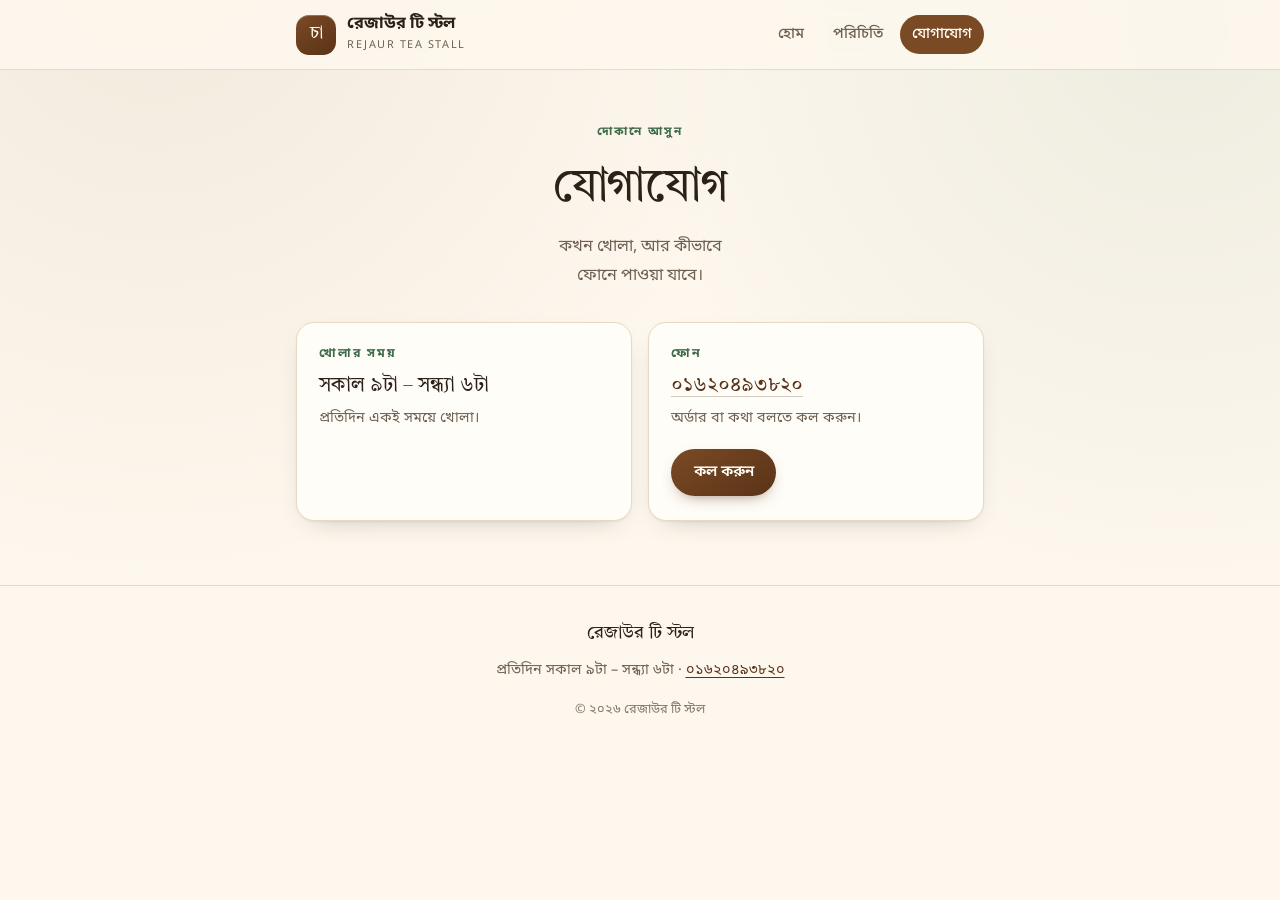
==== contact.html @ a5dca0b5 "Add tea shop site: menu, about, contact" ====
<!DOCTYPE html>
<html lang="bn">
<head>
  <meta charset="utf-8">
  <meta name="viewport" content="width=device-width, initial-scale=1">
  <title>যোগাযোগ — রেজাউর টি স্টল</title>
  <meta name="description" content="রেজাউর টি স্টলের খোলার সময় ও ফোন নম্বর। প্রতিদিন সকাল ৯টা থেকে সন্ধ্যা ৬টা।">
  <meta name="theme-color" content="#fdf7ed">
  <link rel="preconnect" href="https://fonts.googleapis.com">
  <link rel="preconnect" href="https://fonts.gstatic.com" crossorigin>
  <link href="https://fonts.googleapis.com/css2?family=Noto+Sans+Bengali:wght@400;500;700&family=Tiro+Bangla&display=swap" rel="stylesheet">
  <link rel="stylesheet" href="styles.css">
</head>
<body>
  <a class="skip-link" href="#main">মূল অংশে যান</a>

  <header class="site-header">
    <div class="wrap header-inner">
      <a class="brand" href="index.html">
        <span class="brand-mark" aria-hidden="true">চা</span>
        <span class="brand-text">
          <span class="brand-name">রেজাউর টি স্টল</span>
          <span class="brand-sub">Rejaur Tea Stall</span>
        </span>
      </a>

      <nav class="site-nav" aria-label="প্রধান মেনু">
        <ul>
          <li><a href="index.html">হোম</a></li>
          <li><a href="about.html">পরিচিতি</a></li>
          <li><a href="contact.html" aria-current="page">যোগাযোগ</a></li>
        </ul>
      </nav>
    </div>
  </header>

  <main id="main">
    <section class="page-head wrap">
      <p class="eyebrow">দোকানে আসুন</p>
      <h1>যোগাযোগ</h1>
      <p class="lede">কখন খোলা, আর কীভাবে ফোনে পাওয়া যাবে।</p>
    </section>

    <section class="wrap contact" aria-label="খোলার সময় ও ফোন">
      <div class="contact-grid">
        <article class="contact-card">
          <h2>খোলার সময়</h2>
          <p class="contact-value">সকাল ৯টা – সন্ধ্যা ৬টা</p>
          <p class="contact-hint">প্রতিদিন একই সময়ে খোলা।</p>
        </article>

        <article class="contact-card">
          <h2>ফোন</h2>
          <p class="contact-value">
            <a class="phone-link" href="tel:+8801620493820">০১৬২০৪৯৩৮২০</a>
          </p>
          <p class="contact-hint">অর্ডার বা কথা বলতে কল করুন।</p>
          <a class="call-button" href="tel:+8801620493820">কল করুন</a>
        </article>
      </div>
    </section>
  </main>

  <footer class="site-footer">
    <div class="wrap">
      <p class="footer-name">রেজাউর টি স্টল</p>
      <p>
        প্রতিদিন সকাল ৯টা – সন্ধ্যা ৬টা ·
        <a href="tel:+8801620493820">০১৬২০৪৯৩৮২০</a>
      </p>
      <p class="footer-note">© ২০২৬ রেজাউর টি স্টল</p>
    </div>
  </footer>
</body>
</html>
---- styles.css ----
/* =========================================================
   রেজাউর টি স্টল — shared styles
   ========================================================= */

*,
*::before,
*::after {
  box-sizing: border-box;
}

:root {
  --cream: #fdf7ed;
  --card: #fffdf8;
  --ink: #2b2118;
  --ink-soft: #6f6152;
  --brown: #7a4a24;
  --brown-dark: #5a3318;
  --green: #3f6b4a;
  --line: #e7d9c4;
  --radius: 18px;
  --shadow: 0 1px 2px rgba(43, 33, 24, 0.05), 0 10px 28px -16px rgba(43, 33, 24, 0.35);
  --font-body: "Noto Sans Bengali", "Hind Siliguri", system-ui, -apple-system, "Segoe UI", sans-serif;
  --font-head: "Tiro Bangla", "Noto Serif Bengali", Georgia, "Times New Roman", serif;
}

html {
  -webkit-text-size-adjust: 100%;
}

body {
  margin: 0;
  font-family: var(--font-body);
  font-size: 1rem;
  line-height: 1.75;
  color: var(--ink);
  background-color: var(--cream);
  background-image:
    radial-gradient(circle at 12% -5%, rgba(122, 74, 36, 0.08), transparent 45%),
    radial-gradient(circle at 92% 4%, rgba(63, 107, 74, 0.08), transparent 40%);
  background-repeat: no-repeat;
  -webkit-font-smoothing: antialiased;
}

h1,
h2,
h3 {
  font-family: var(--font-head);
  font-weight: 400;
  line-height: 1.35;
  letter-spacing: -0.01em;
}

a {
  color: var(--brown-dark);
  text-underline-offset: 0.18em;
}

a:hover {
  color: var(--brown);
}

:focus-visible {
  outline: 3px solid rgba(63, 107, 74, 0.55);
  outline-offset: 3px;
  border-radius: 6px;
}

.wrap {
  width: min(100% - 2.5rem, 43rem);
  margin-inline: auto;
}

/* ---------- Skip link ---------- */

.skip-link {
  position: absolute;
  left: 1rem;
  top: -100px;
  z-index: 100;
  padding: 0.55rem 1rem;
  border-radius: 10px;
  background: var(--brown-dark);
  color: #fffdf8;
  font-weight: 600;
  text-decoration: none;
}

.skip-link:focus {
  top: 1rem;
}

/* ---------- Header ---------- */

.site-header {
  position: sticky;
  top: 0;
  z-index: 20;
  background: rgba(253, 247, 237, 0.88);
  backdrop-filter: blur(10px);
  -webkit-backdrop-filter: blur(10px);
  border-bottom: 1px solid var(--line);
}

.header-inner {
  display: flex;
  align-items: center;
  justify-content: space-between;
  gap: 0.75rem 1.25rem;
  flex-wrap: wrap;
  padding-block: 0.85rem;
}

.brand {
  display: flex;
  align-items: center;
  gap: 0.7rem;
  color: inherit;
  text-decoration: none;
}

.brand:hover {
  color: inherit;
}

.brand-mark {
  flex: none;
  width: 2.5rem;
  height: 2.5rem;
  display: grid;
  place-items: center;
  border-radius: 13px;
  background: linear-gradient(145deg, var(--brown), var(--brown-dark));
  color: #fdf7ed;
  font-family: var(--font-head);
  font-size: 1.15rem;
  line-height: 1;
  box-shadow: inset 0 1px 0 rgba(255, 255, 255, 0.25);
}

.brand-text {
  display: block;
}

.brand-name {
  display: block;
  font-weight: 700;
  font-size: 1.02rem;
  line-height: 1.3;
}

.brand-sub {
  display: block;
  margin-top: 0.1rem;
  font-size: 0.68rem;
  letter-spacing: 0.14em;
  text-transform: uppercase;
  color: var(--ink-soft);
}

.site-nav ul {
  display: flex;
  flex-wrap: wrap;
  gap: 0.3rem;
  margin: 0;
  padding: 0;
  list-style: none;
}

.site-nav a {
  display: inline-block;
  padding: 0.4rem 0.75rem;
  border-radius: 999px;
  font-size: 0.92rem;
  font-weight: 500;
  color: var(--ink-soft);
  text-decoration: none;
  transition: background-color 0.18s ease, color 0.18s ease;
}

.site-nav a:hover {
  background: rgba(122, 74, 36, 0.08);
  color: var(--brown-dark);
}

.site-nav a[aria-current="page"] {
  background: var(--brown);
  color: #fffdf8;
}

/* ---------- Hero / page head ---------- */

.hero {
  padding-block: clamp(2.5rem, 7vw, 4rem) 1.75rem;
  text-align: center;
}

.eyebrow {
  margin: 0 0 0.9rem;
  font-size: 0.74rem;
  font-weight: 700;
  letter-spacing: 0.16em;
  color: var(--green);
}

.hero h1,
.page-head h1 {
  font-size: clamp(2rem, 6vw, 2.9rem);
  margin: 0 0 0.85rem;
}

.lede {
  max-width: 36ch;
  margin: 0 auto;
  color: var(--ink-soft);
  font-size: 1.02rem;
  text-wrap: balance;
}

.page-head {
  padding-block: clamp(2.25rem, 6vw, 3.25rem) 1.5rem;
  text-align: center;
}

.page-head .lede {
  max-width: 30ch;
}

/* ---------- Menu ---------- */

.menu {
  padding-block: 0.75rem 3rem;
}

.section-head {
  display: flex;
  align-items: baseline;
  justify-content: space-between;
  gap: 0.5rem 1rem;
  flex-wrap: wrap;
  margin-bottom: 1.1rem;
}

.section-head h2 {
  margin: 0;
  font-size: clamp(1.4rem, 4vw, 1.7rem);
}

.section-note {
  margin: 0;
  font-size: 0.85rem;
  color: var(--ink-soft);
}

.menu-card {
  background: var(--card);
  border: 1px solid var(--line);
  border-radius: var(--radius);
  padding: 1.35rem 1.4rem 1.05rem;
  box-shadow: var(--shadow);
}

.menu-card + .menu-card {
  margin-top: 1.1rem;
}

.menu-card h3 {
  margin: 0 0 0.85rem;
  font-family: var(--font-body);
  font-size: 0.78rem;
  font-weight: 700;
  letter-spacing: 0.14em;
  color: var(--green);
}

.menu-list {
  margin: 0;
  padding: 0;
  list-style: none;
}

.menu-list li {
  display: flex;
  align-items: baseline;
  gap: 0.6rem;
  padding-block: 0.55rem;
}

.menu-list li + li {
  border-top: 1px dashed rgba(231, 217, 196, 0.9);
}

.menu-list .item {
  font-size: 1.02rem;
  font-weight: 500;
}

.menu-list .leader {
  flex: 1 1 auto;
}

.menu-list .price {
  font-weight: 700;
  color: var(--brown-dark);
  white-space: nowrap;
  font-variant-numeric: tabular-nums;
}

/* ---------- About ---------- */

.about {
  padding-block: 0.5rem 3rem;
}

.about-lines {
  display: grid;
  gap: 0.85rem;
  margin: 0;
  padding: 0;
  list-style: none;
}

.about-lines li {
  display: flex;
  align-items: flex-start;
  gap: 0.9rem;
  padding: 1.05rem 1.2rem;
  background: var(--card);
  border: 1px solid var(--line);
  border-radius: var(--radius);
  box-shadow: var(--shadow);
}

.about-lines p {
  margin: 0;
  font-size: 1.02rem;
}

.about-lines .num {
  flex: none;
  width: 1.8rem;
  height: 1.8rem;
  display: grid;
  place-items: center;
  border-radius: 50%;
  background: rgba(63, 107, 74, 0.1);
  color: var(--green);
  font-size: 0.82rem;
  font-weight: 700;
  line-height: 1;
  transform: translateY(0.18rem);
}

/* ---------- Contact ---------- */

.contact {
  padding-block: 0.5rem 3rem;
}

.contact-grid {
  display: grid;
  gap: 1rem;
}

.contact-card {
  display: flex;
  flex-direction: column;
  align-items: flex-start;
  padding: 1.4rem 1.4rem 1.5rem;
  background: var(--card);
  border: 1px solid var(--line);
  border-radius: var(--radius);
  box-shadow: var(--shadow);
}

.contact-card h2 {
  margin: 0 0 0.5rem;
  font-family: var(--font-body);
  font-size: 0.78rem;
  font-weight: 700;
  letter-spacing: 0.14em;
  color: var(--green);
}

.contact-value {
  margin: 0 0 0.3rem;
  font-family: var(--font-head);
  font-size: 1.28rem;
  line-height: 1.5;
}

.contact-hint {
  margin: 0;
  font-size: 0.9rem;
  color: var(--ink-soft);
}

.phone-link {
  font-variant-numeric: tabular-nums;
  text-decoration: none;
  border-bottom: 1px solid rgba(90, 51, 24, 0.25);
}

.call-button {
  display: inline-flex;
  align-items: center;
  justify-content: center;
  margin-top: 1.1rem;
  padding: 0.65rem 1.4rem;
  border-radius: 999px;
  background: linear-gradient(145deg, var(--brown), var(--brown-dark));
  color: #fffdf8;
  font-size: 0.95rem;
  font-weight: 600;
  text-decoration: none;
  box-shadow: 0 6px 16px -8px rgba(90, 51, 24, 0.7);
  transition: transform 0.18s ease, box-shadow 0.18s ease;
}

.call-button:hover {
  color: #fffdf8;
  transform: translateY(-1px);
  box-shadow: 0 10px 20px -10px rgba(90, 51, 24, 0.8);
}

/* ---------- Footer ---------- */

.site-footer {
  margin-top: 1rem;
  padding-block: 2rem 2.5rem;
  border-top: 1px solid var(--line);
  text-align: center;
  font-size: 0.9rem;
  color: var(--ink-soft);
}

.site-footer p {
  margin: 0 0 0.35rem;
}

.footer-name {
  margin-bottom: 0.5rem !important;
  font-family: var(--font-head);
  font-size: 1.12rem;
  color: var(--ink);
}

.site-footer a {
  font-variant-numeric: tabular-nums;
}

.footer-note {
  margin-top: 1rem !important;
  font-size: 0.8rem;
  opacity: 0.85;
}

/* ---------- Wider screens ---------- */

@media (min-width: 40rem) {
  .contact-grid {
    grid-template-columns: 1fr 1fr;
    align-items: stretch;
  }
}

/* ---------- Print (menu) ---------- */

@media print {
  body {
    background: #fff;
    color: #000;
  }

  .site-header,
  .site-footer,
  .skip-link,
  .call-button {
    display: none;
  }

  .menu-card {
    box-shadow: none;
    break-inside: avoid;
  }

  .hero {
    padding-block: 0 1rem;
  }
}

/* ---------- Motion preferences ---------- */

@media (prefers-reduced-motion: reduce) {
  *,
  *::before,
  *::after {
    transition: none !important;
    animation: none !important;
  }
}
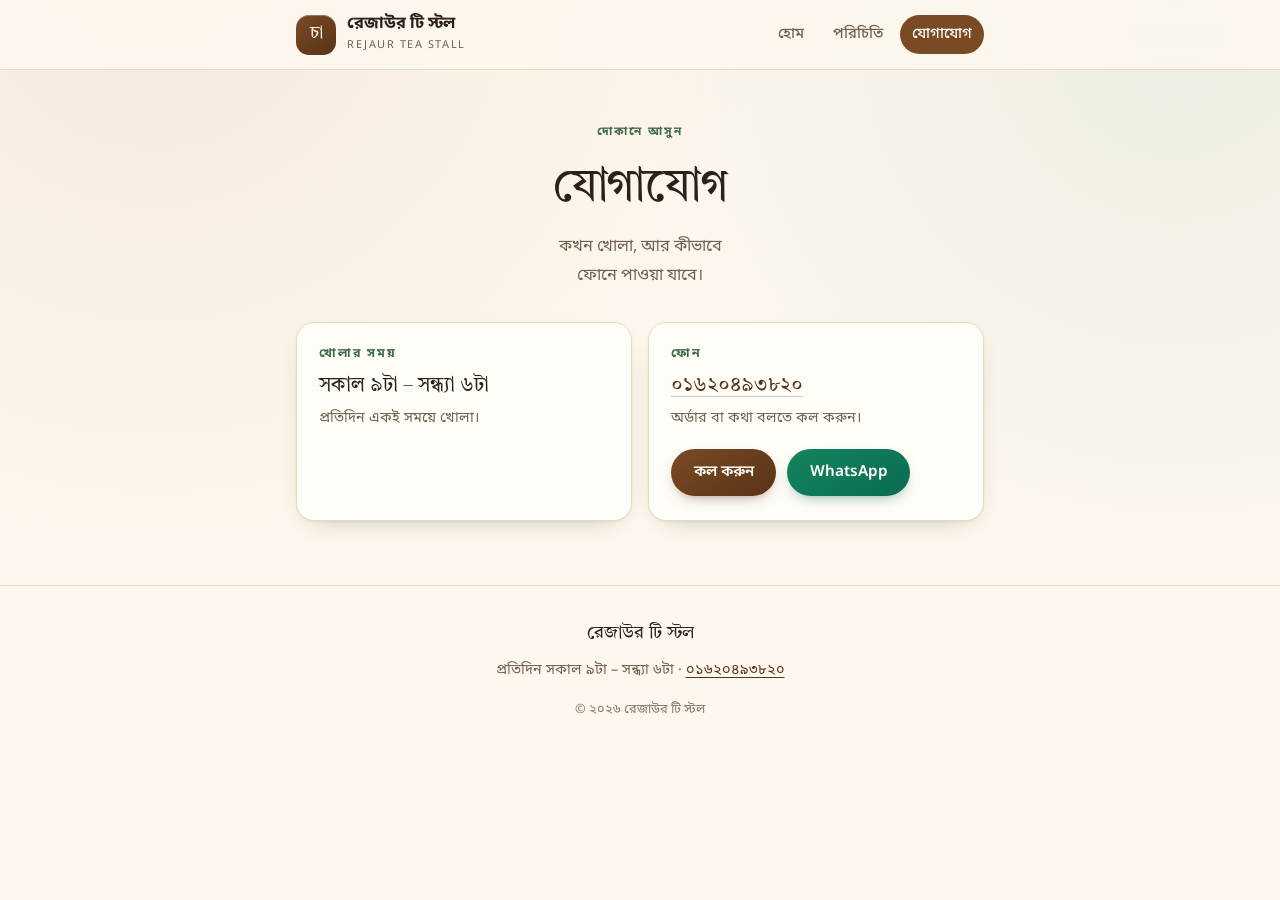
==== commit 261f358a: "Add WhatsApp order button next to call button" ====
--- a/contact.html
+++ b/contact.html
@@ -55,7 +55,10 @@
             <a class="phone-link" href="tel:+8801620493820">০১৬২০৪৯৩৮২০</a>
           </p>
           <p class="contact-hint">অর্ডার বা কথা বলতে কল করুন।</p>
-          <a class="call-button" href="tel:+8801620493820">কল করুন</a>
+          <div class="contact-actions">
+            <a class="call-button" href="tel:+8801620493820">কল করুন</a>
+            <a class="call-button call-button--whatsapp" href="https://wa.me/8801620493820?text=আসসালামু%20আলাইকুম%2C%20রেজাউর%20টি%20স্টল%20থেকে%20অর্ডার%20করতে%20চাই" target="_blank" rel="noopener">WhatsApp</a>
+          </div>
         </article>
       </div>
     </section>
--- a/styles.css
+++ b/styles.css
@@ -223,6 +223,39 @@
 
 .page-head .lede {
   max-width: 30ch;
+}
+
+/* ---------- Photos ---------- */
+
+.hero-photo {
+  width: min(100%, 20rem);
+  margin: 1.75rem auto 0;
+}
+
+.hero-photo img {
+  display: block;
+  width: 100%;
+  height: auto;
+  border-radius: 16px;
+  border: 1px solid rgba(231, 217, 196, 0.9);
+  box-shadow: var(--shadow);
+}
+
+.card-photo {
+  margin: 0 0 1.1rem;
+}
+
+.card-photo img {
+  display: block;
+  width: 100%;
+  height: auto;
+  border-radius: 12px;
+  background: var(--cream-deep, #f6ecd9);
+}
+
+.card-photo--square {
+  width: min(100%, 20rem);
+  margin-inline: auto;
 }
 
 /* ---------- Menu ---------- */
@@ -422,6 +455,31 @@
   box-shadow: 0 10px 20px -10px rgba(90, 51, 24, 0.8);
 }
 
+.contact-actions {
+  display: flex;
+  flex-wrap: wrap;
+  gap: 0.7rem;
+  margin-top: 1.1rem;
+}
+
+.contact-actions .call-button {
+  margin-top: 0;
+}
+
+.hero-actions {
+  justify-content: center;
+  margin-top: 1.6rem;
+}
+
+.call-button--whatsapp {
+  background: linear-gradient(145deg, #12855f, #0b6b52);
+  box-shadow: 0 6px 16px -8px rgba(11, 107, 82, 0.7);
+}
+
+.call-button--whatsapp:hover {
+  box-shadow: 0 10px 20px -10px rgba(11, 107, 82, 0.85);
+}
+
 /* ---------- Footer ---------- */
 
 .site-footer {
